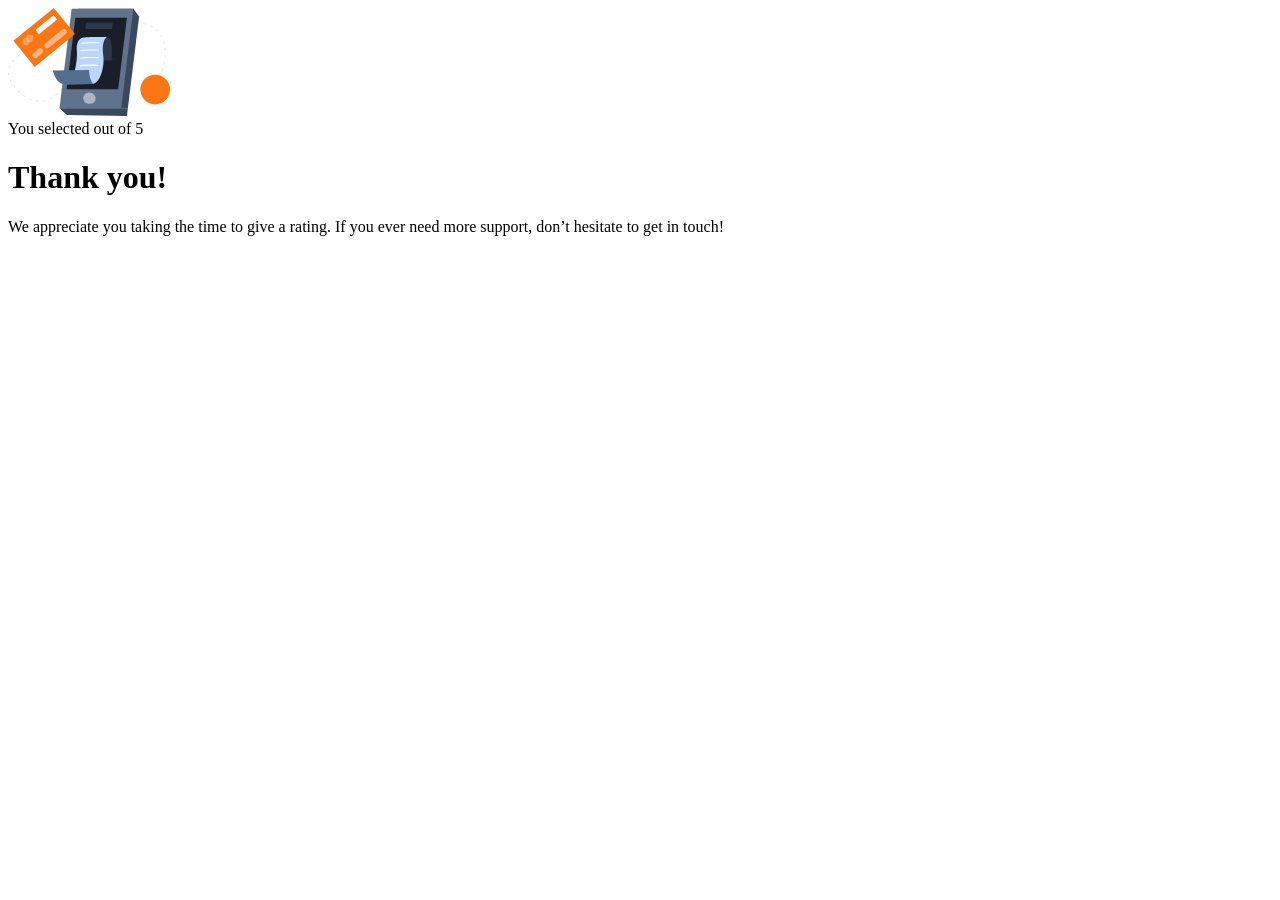
==== thankyou.html @ febe3920 "html" ====
<!DOCTYPE html>
<html lang="en">
  <head>
    <meta charset="UTF-8" />
    <meta name="viewport" content="width=device-width, initial-scale=1.0" />
    <!-- displays site properly based on user's device -->

    <link
      rel="icon"
      type="image/png"
      sizes="32x32"
      href="./images/favicon-32x32.png"
    />

    <title>Frontend Mentor | Interactive rating component</title>

    <!-- Feel free to remove these styles or customise in your own stylesheet 👍 -->
  </head>
  <body>
    <main>
      <div>
        <img src="./images/illustration-thank-you.svg" />
      </div>
      <div>You selected out of 5</div>
      <div>
        <h1>Thank you!</h1>
      </div>
      <div>
        <p>
          We appreciate you taking the time to give a rating. If you ever need
          more support, don’t hesitate to get in touch!
        </p>
      </div>
    </main>
  </body>
</html>
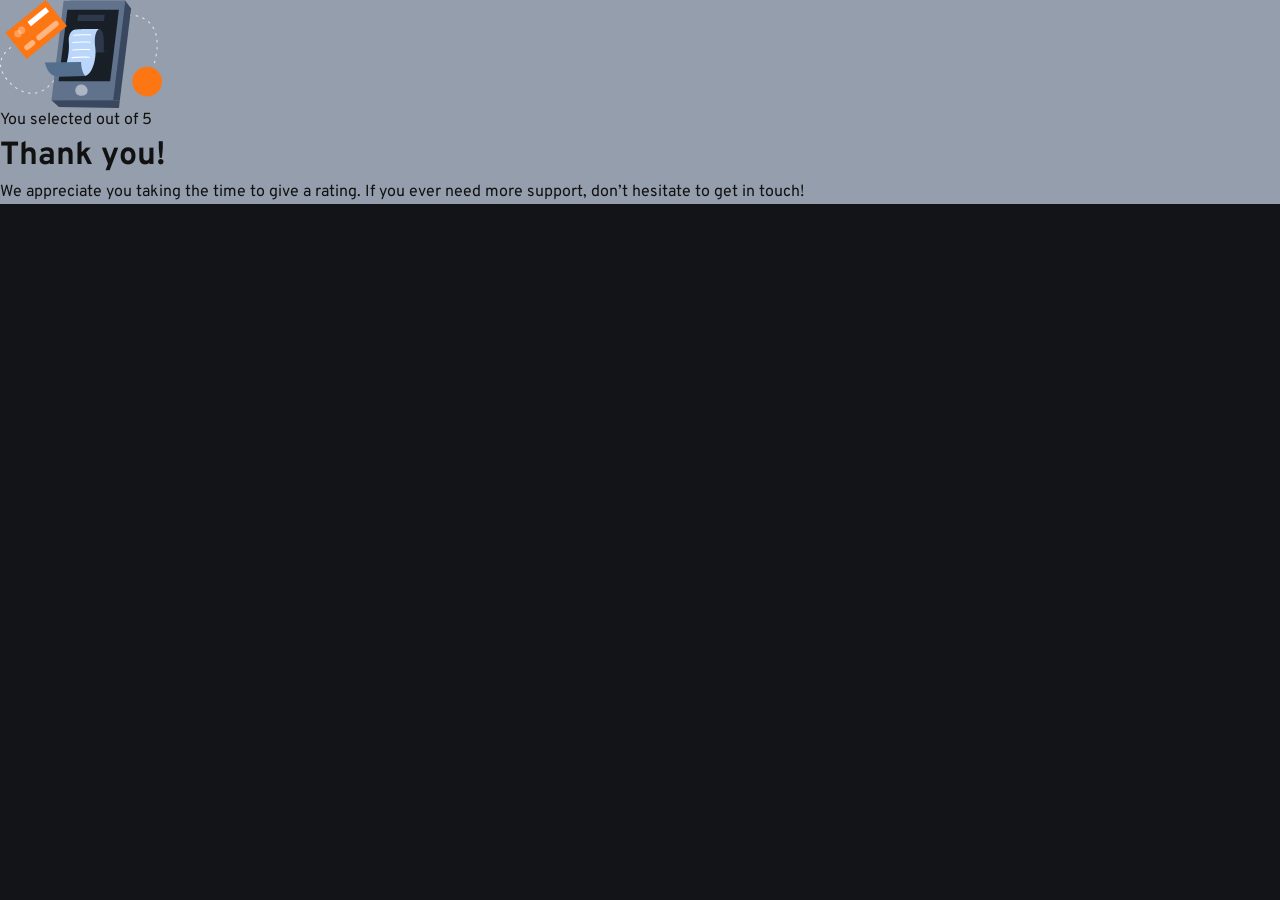
==== commit 4bc7138b: "scss partials" ====
--- a/thankyou.html
+++ b/thankyou.html
@@ -10,6 +10,14 @@
       type="image/png"
       sizes="32x32"
       href="./images/favicon-32x32.png"
+    />
+
+    <link rel="stylesheet" href="./css/style.css" />
+    <link rel="preconnect" href="https://fonts.googleapis.com" />
+    <link rel="preconnect" href="https://fonts.gstatic.com" crossorigin />
+    <link
+      href="https://fonts.googleapis.com/css2?family=Overpass:ital,wght@0,100..900;1,100..900&family=Work+Sans:ital,wght@0,100..900;1,100..900&display=swap"
+      rel="stylesheet"
     />
 
     <title>Frontend Mentor | Interactive rating component</title>
--- a/css/style.css
+++ b/css/style.css
@@ -0,0 +1,131 @@
+/* === Modern CSS Reset === */
+/* 1. Box sizing */
+*,
+*::before,
+*::after {
+  box-sizing: border-box;
+}
+
+/* 2. Core root defaults */
+html {
+  -webkit-text-size-adjust: 100%;
+  -moz-text-size-adjust: 100%;
+       text-size-adjust: 100%;
+}
+
+html:focus-within {
+  scroll-behavior: smooth;
+}
+
+/* 3. Body base styles */
+body {
+  min-height: 100vh;
+  text-rendering: optimizeSpeed;
+  line-height: 1.5;
+  overflow-x: hidden; /* prevent horizontal scroll without blocking vertical */
+  -webkit-font-smoothing: antialiased;
+  background-color: #fff;
+  color: #111;
+}
+
+/* 4. Margin reset */
+body,
+h1,
+h2,
+h3,
+h4,
+h5,
+h6,
+p,
+figure,
+blockquote,
+dl,
+dd,
+fieldset,
+legend {
+  margin: 0;
+  padding: 0;
+}
+
+/* 5. Lists */
+ul[role=list],
+ol[role=list] {
+  list-style: none;
+  padding: 0;
+}
+
+/* 6. Anchor defaults */
+a:not([class]) {
+  color: inherit;
+  -webkit-text-decoration-skip: ink;
+          text-decoration-skip-ink: auto;
+}
+
+/* 7. Media elements */
+img,
+picture,
+video,
+canvas,
+svg {
+  display: block;
+  max-width: 100%;
+}
+
+/* 8. Form elements */
+input,
+button,
+textarea,
+select {
+  font: inherit;
+}
+
+/* 9. Accessibility: reduce motion */
+@media (prefers-reduced-motion: reduce) {
+  html:focus-within {
+    scroll-behavior: auto;
+  }
+  *,
+  *::before,
+  *::after {
+    animation-duration: 0.01ms !important;
+    animation-iteration-count: 1 !important;
+    transition-duration: 0.01ms !important;
+    scroll-behavior: auto !important;
+  }
+}
+/* 10. Focus styles (keyboard accessibility) */
+:focus-visible {
+  outline: 2px solid #005fcc; /* Accessible blue focus ring */
+  outline-offset: 2px;
+}
+
+:focus:not(:focus-visible) {
+  outline: none;
+}
+
+/* 11. Visually hidden utility (for screen readers only) */
+.visually-hidden {
+  position: absolute !important;
+  width: 1px;
+  height: 1px;
+  padding: 0;
+  margin: -1px;
+  overflow: hidden;
+  clip: rect(0 0 0 0);
+  white-space: nowrap;
+  border: 0;
+}
+
+:root {
+  --background-color: hsl(216, 12%, 8%);
+  --main-background-color: hsl(217, 12%, 63%);
+}
+
+body {
+  background-color: var(--background-color);
+  font-family: "Overpass", sans-serif;
+}
+
+main {
+  background-color: var(--main-background-color);
+}/*# sourceMappingURL=style.css.map */
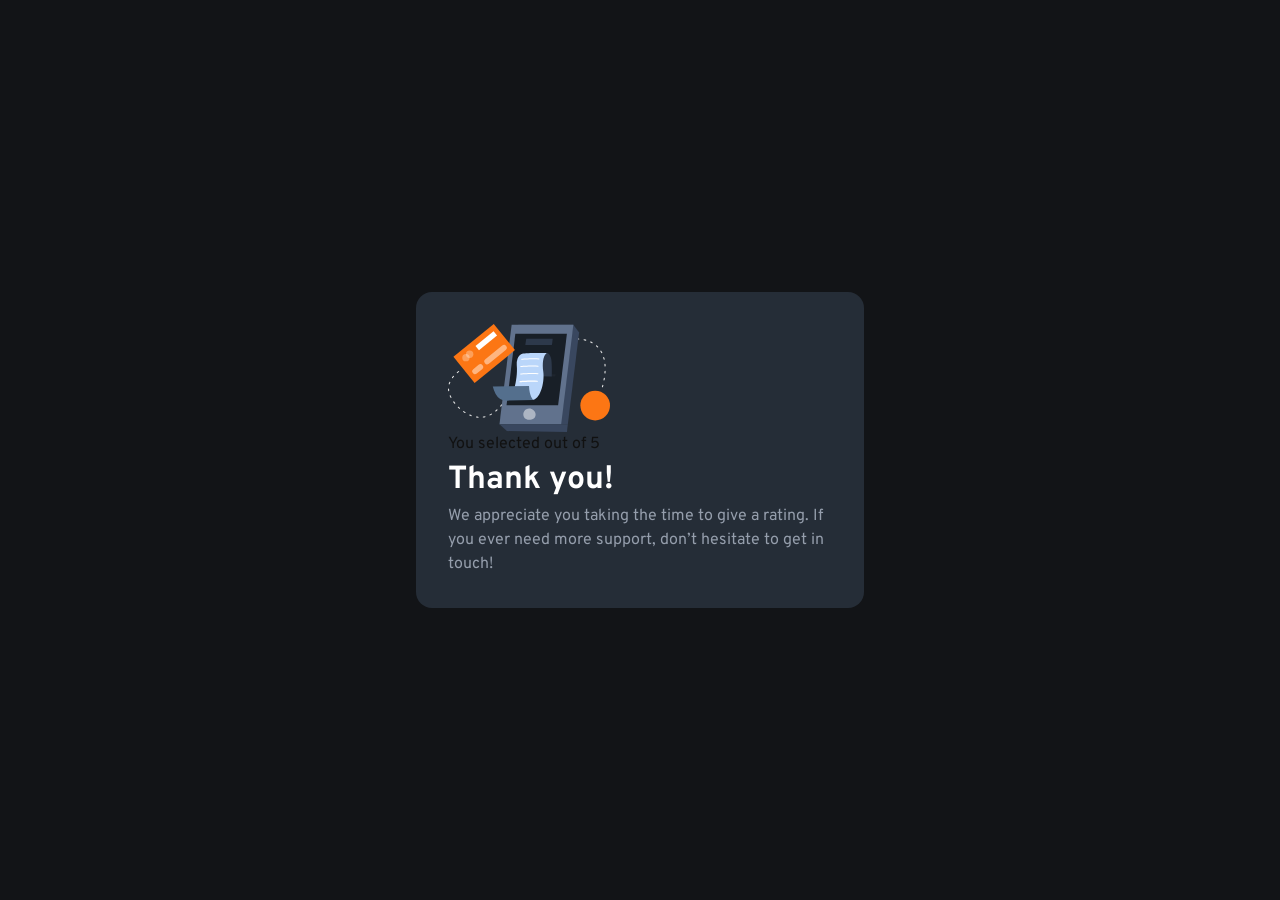
==== commit 0e82007e: "1st stop" ====
--- a/thankyou.html
+++ b/thankyou.html
@@ -25,20 +25,22 @@
     <!-- Feel free to remove these styles or customise in your own stylesheet 👍 -->
   </head>
   <body>
-    <main>
-      <div>
-        <img src="./images/illustration-thank-you.svg" />
-      </div>
-      <div>You selected out of 5</div>
-      <div>
-        <h1>Thank you!</h1>
-      </div>
-      <div>
-        <p>
-          We appreciate you taking the time to give a rating. If you ever need
-          more support, don’t hesitate to get in touch!
-        </p>
-      </div>
-    </main>
+    <div class="wrapper">
+      <main>
+        <div>
+          <img src="./images/illustration-thank-you.svg" />
+        </div>
+        <div>You selected out of 5</div>
+        <div>
+          <h1>Thank you!</h1>
+        </div>
+        <div>
+          <p>
+            We appreciate you taking the time to give a rating. If you ever need
+            more support, don’t hesitate to get in touch!
+          </p>
+        </div>
+      </main>
+    </div>
   </body>
 </html>
--- a/css/style.css
+++ b/css/style.css
@@ -118,14 +118,61 @@
 
 :root {
   --background-color: hsl(216, 12%, 8%);
-  --main-background-color: hsl(217, 12%, 63%);
+  --main-background-color: hsl(213, 19%, 18%);
+  --what-is-color: hsl(213, 18%, 20%);
+  --grey-text-color: hsl(217, 12%, 63%);
+  --white-text-color: hsl(0, 0%, 100%);
+  --orange-text-color: hsl(25, 97%, 53%);
 }
 
-body {
+.wrapper {
   background-color: var(--background-color);
+  height: 100vh;
   font-family: "Overpass", sans-serif;
+  display: flex;
+  flex-direction: column;
+  align-items: center;
 }
 
 main {
   background-color: var(--main-background-color);
+  width: min(28rem, 80%);
+  margin: auto 0;
+  padding: 2rem;
+  border-radius: 1rem;
+}
+main h1 {
+  color: var(--white-text-color);
+}
+main p {
+  color: var(--grey-text-color);
+}
+
+button {
+  cursor: pointer;
+  width: 3rem;
+  height: 3rem;
+  border: none;
+  border-radius: 50%;
+  background-color: var(--what-is-color);
+  color: var(--grey-text-color);
+}
+
+button:hover {
+  background-color: var(--orange-text-color);
+  color: var(--main-background-color);
+}
+
+.attribution {
+  font-size: 0.7rem;
+  text-align: center;
+  background-color: var(--main-background-color);
+}
+
+a {
+  text-decoration: none;
+}
+
+.attribution a {
+  color: hsl(228, 45%, 44%);
 }/*# sourceMappingURL=style.css.map */
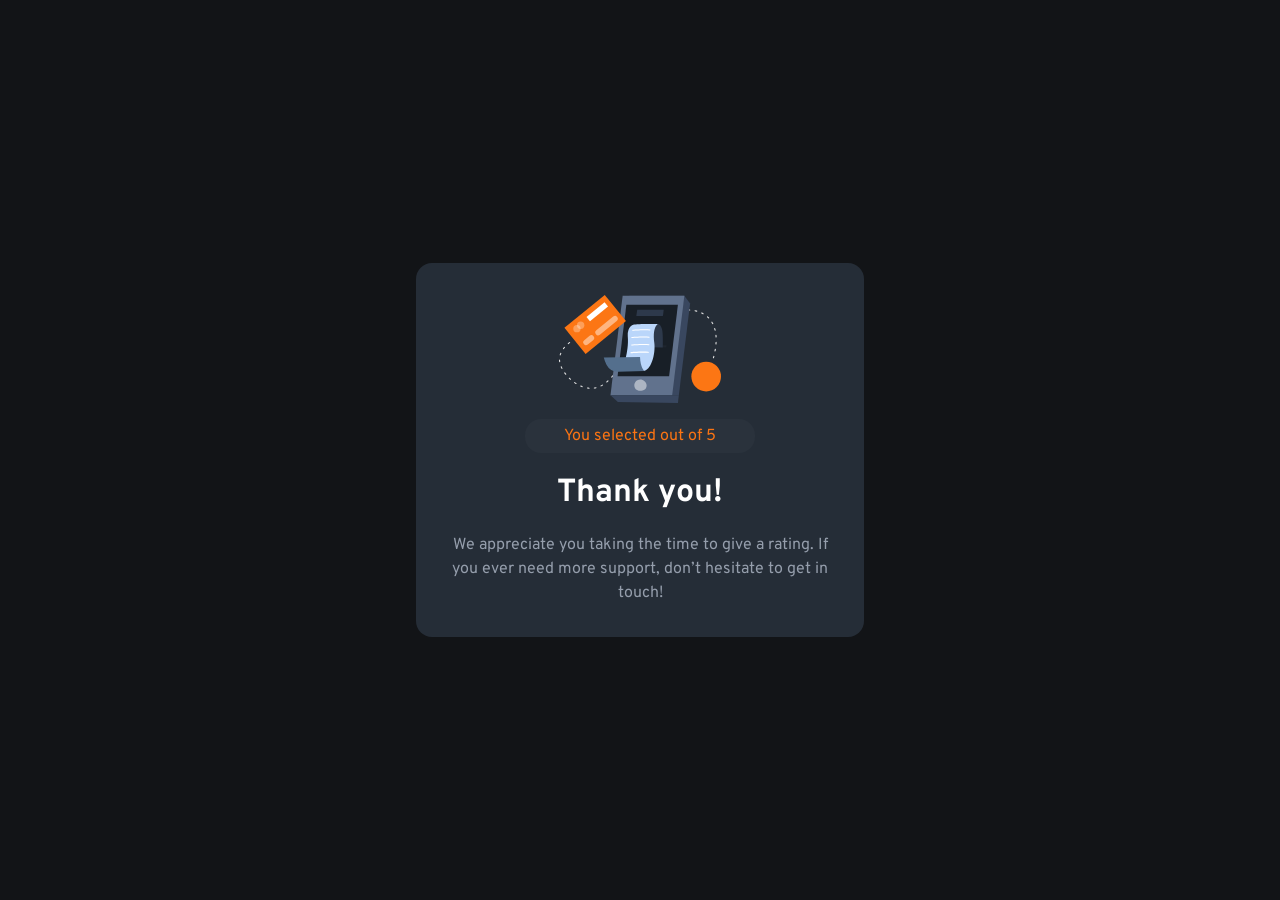
==== commit d7fb8b21: "JS and thankyou updates" ====
--- a/thankyou.html
+++ b/thankyou.html
@@ -26,16 +26,18 @@
   </head>
   <body>
     <div class="wrapper">
-      <main>
+      <main class="main2">
         <div>
           <img src="./images/illustration-thank-you.svg" />
         </div>
-        <div>You selected out of 5</div>
+        <div class="selected">
+          <p class="text">You selected out of 5</p>
+        </div>
         <div>
           <h1>Thank you!</h1>
         </div>
         <div>
-          <p>
+          <p class="remarks">
             We appreciate you taking the time to give a rating. If you ever need
             more support, don’t hesitate to get in touch!
           </p>
--- a/css/style.css
+++ b/css/style.css
@@ -127,7 +127,7 @@
 
 .wrapper {
   background-color: var(--background-color);
-  height: 100vh;
+  height: 100dvh;
   font-family: "Overpass", sans-serif;
   display: flex;
   flex-direction: column;
@@ -140,6 +140,9 @@
   margin: auto 0;
   padding: 2rem;
   border-radius: 1rem;
+  display: flex;
+  flex-direction: column;
+  gap: 1em;
 }
 main h1 {
   color: var(--white-text-color);
@@ -148,7 +151,13 @@
   color: var(--grey-text-color);
 }
 
-button {
+.rating {
+  width: 100%;
+  display: flex;
+  justify-content: space-between;
+}
+
+.button {
   cursor: pointer;
   width: 3rem;
   height: 3rem;
@@ -158,9 +167,51 @@
   color: var(--grey-text-color);
 }
 
-button:hover {
+.button:hover {
   background-color: var(--orange-text-color);
   color: var(--main-background-color);
+}
+
+.clicked {
+  background-color: var(--white-text-color);
+  color: var(--main-background-color);
+}
+
+.submitButton {
+  background-color: var(--orange-text-color);
+  color: var(--main-background-color);
+  width: 100%;
+  display: flex;
+  justify-content: center;
+  border-radius: 2rem;
+  padding: 0.5rem;
+  cursor: pointer;
+}
+
+.submitButton:hover {
+  background-color: var(--white-text-color);
+  color: var(--main-background-color);
+}
+
+.main2 {
+  align-items: center;
+}
+.main2 .selected {
+  width: 60%;
+  border-radius: 1rem;
+  background-color: var(--what-is-color);
+  color: var(--orange-text-color);
+  display: flex;
+  justify-content: center;
+  padding: 0.3rem;
+}
+
+.text {
+  color: var(--orange-text-color);
+}
+
+.remarks {
+  text-align: center;
 }
 
 .attribution {
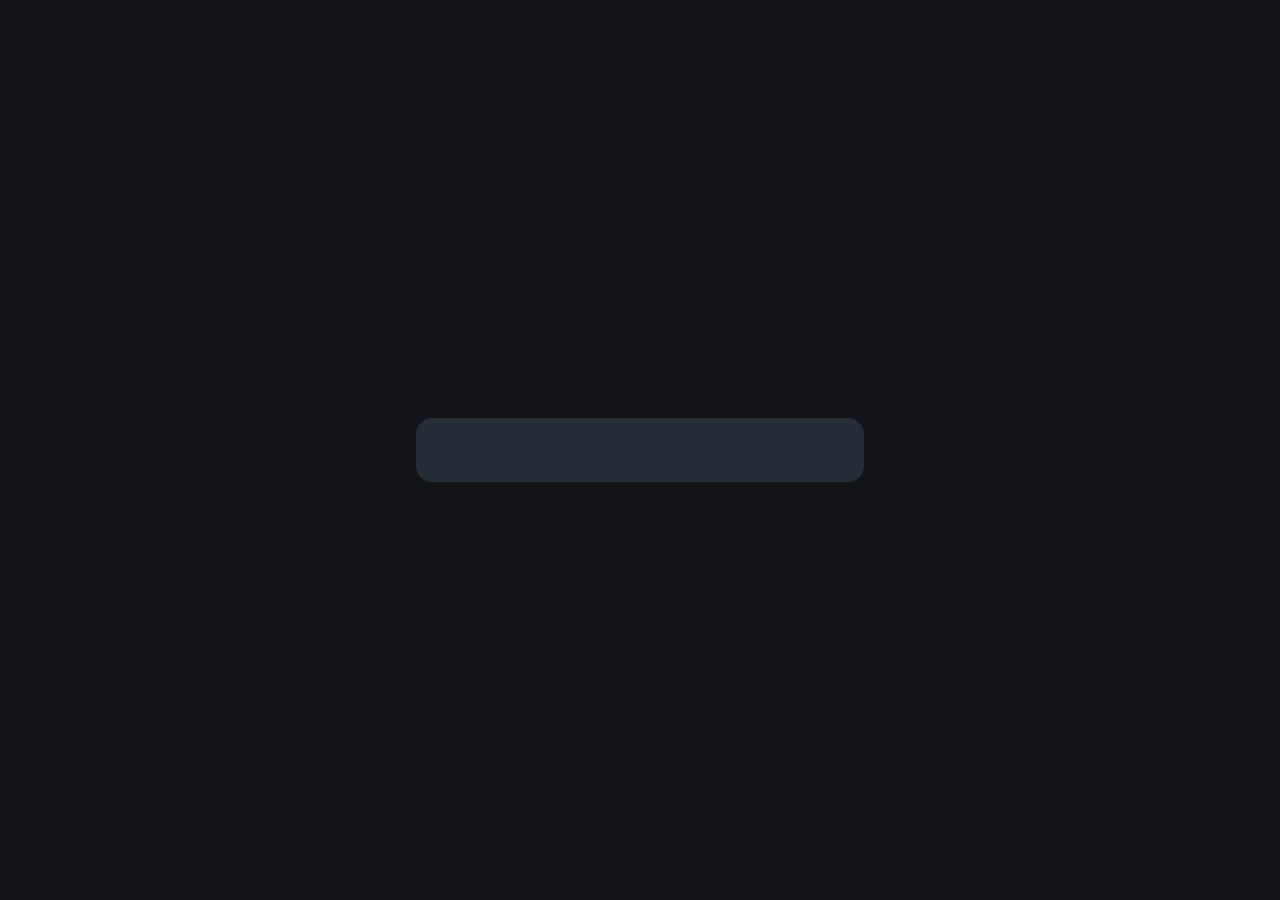
==== commit e9274a11: "css and html updates" ====
--- a/thankyou.html
+++ b/thankyou.html
@@ -26,23 +26,8 @@
   </head>
   <body>
     <div class="wrapper">
-      <main class="main2">
-        <div>
-          <img src="./images/illustration-thank-you.svg" />
-        </div>
-        <div class="selected">
-          <p class="text">You selected out of 5</p>
-        </div>
-        <div>
-          <h1>Thank you!</h1>
-        </div>
-        <div>
-          <p class="remarks">
-            We appreciate you taking the time to give a rating. If you ever need
-            more support, don’t hesitate to get in touch!
-          </p>
-        </div>
-      </main>
+      <main class="main2"></main>
     </div>
   </body>
+  <script src="script.js" type="text/javascript"></script>
 </html>
--- a/css/style.css
+++ b/css/style.css
@@ -142,13 +142,18 @@
   border-radius: 1rem;
   display: flex;
   flex-direction: column;
-  gap: 1em;
 }
 main h1 {
   color: var(--white-text-color);
 }
 main p {
   color: var(--grey-text-color);
+}
+
+.main1 {
+  display: none;
+  flex-direction: column;
+  gap: 1rem;
 }
 
 .rating {
@@ -172,11 +177,6 @@
   color: var(--main-background-color);
 }
 
-.clicked {
-  background-color: var(--white-text-color);
-  color: var(--main-background-color);
-}
-
 .submitButton {
   background-color: var(--orange-text-color);
   color: var(--main-background-color);
@@ -193,8 +193,16 @@
   color: var(--main-background-color);
 }
 
+.clicked {
+  background-color: var(--white-text-color);
+  color: var(--main-background-color);
+}
+
 .main2 {
+  display: flex;
+  flex-direction: column;
   align-items: center;
+  gap: 1rem;
 }
 .main2 .selected {
   width: 60%;
